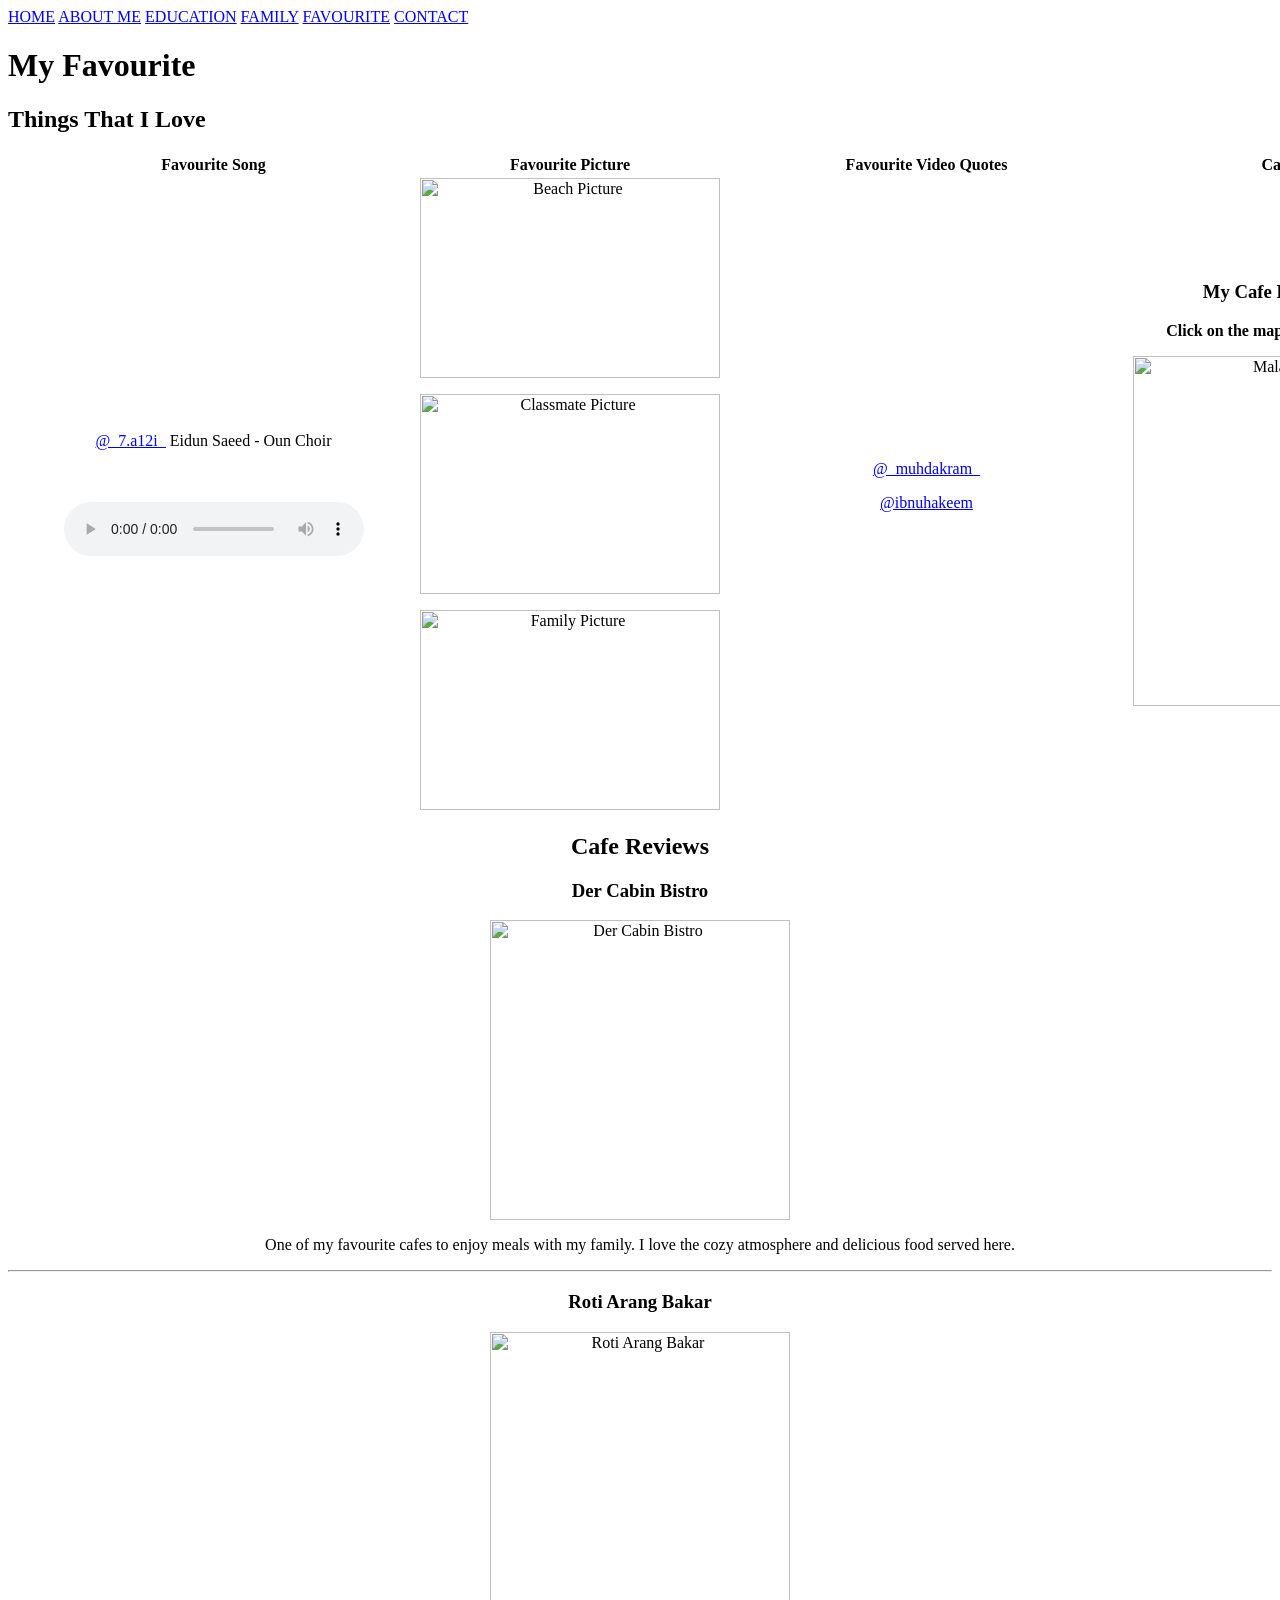
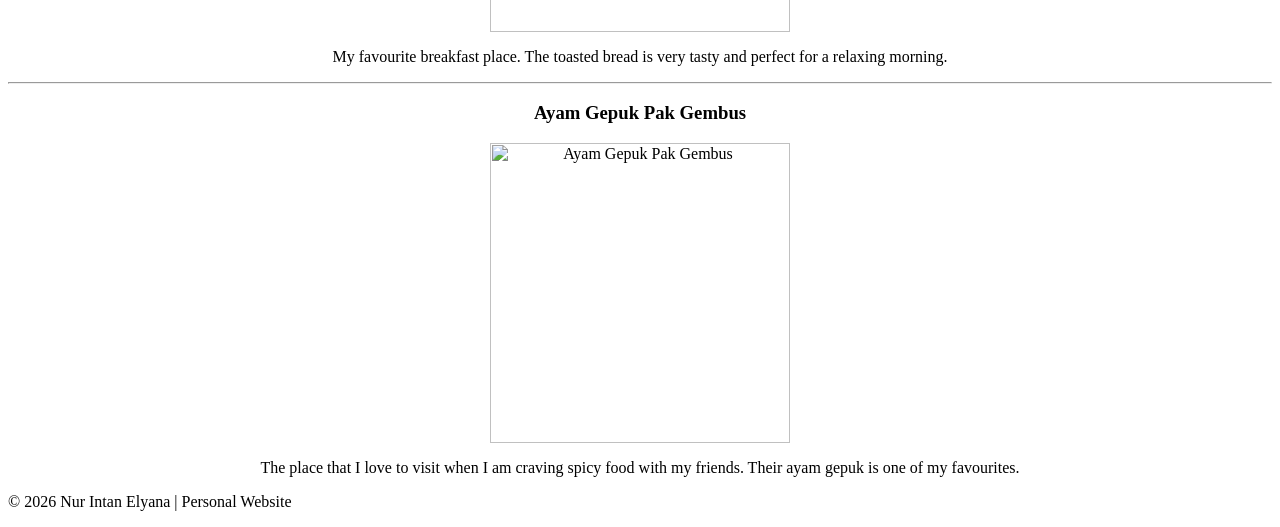
==== favourite.html @ ab770458 "Add files via upload" ====
<html>
<head>
  <title>My Favourite</title>
  <link rel="stylesheet" href="style.css">
</head>

<body>

  <!-- Menu -->
  <div class="menu-box">
    <div class="navbar">
      <a href="index.html">HOME</a>
      <a href="about_me.html">ABOUT ME</a>
      <a href="education.html">EDUCATION</a>
      <a href="myfamily.html">FAMILY</a>
      <a href="favourite.html" class="active">FAVOURITE</a>
      <a href="contact.html">CONTACT</a>
    </div>
  </div>

  <!-- Page Title -->
  <div class="hero-text">
    <h1>My Favourite</h1>
    <h2>Things That I Love</h2>
  </div>

  <!-- Favourite Table -->
  <table class="favourite-table">
    <tr>
      <th>Favourite Song</th>
      <th>Favourite Picture</th>
      <th>Favourite Video Quotes</th>
      <th>Cafe Hunting</th>
    </tr>

    <tr>
      <!-- Favourite Song -->
      <td align="center">
        <blockquote class="tiktok-embed"
          cite="https://www.tiktok.com/@_7.a12i_/video/7645499612014382343"
          data-video-id="7645499612014382343"
          style="max-width: 605px; min-width: 325px;">
          <section>
            <a target="_blank" title="@_7.a12i_" href="https://www.tiktok.com/@_7.a12i_?refer=embed">@_7.a12i_</a>
            Eidun Saeed - Oun Choir
          </section>
        </blockquote>
        <script async src="https://www.tiktok.com/embed.js"></script>

        <br><br>

        <audio controls>
          <source src="audio/traveler.mp3" type="audio/mpeg">
          Your browser does not support the audio element.
        </audio>
      </td>

      <!-- Favourite Picture -->
      <td align="center">
        <img src="images/pantai.jpeg" width="300" height="200" alt="Beach Picture">
        <p><img src="images/classmate.jpeg" width="300" height="200" alt="Classmate Picture"></p>
        <img src="images/family.jpeg" width="300" height="200" alt="Family Picture">
      </td>

      <!-- Favourite Video Quotes -->
      <td align="center">
        <blockquote class="tiktok-embed"
          cite="https://www.tiktok.com/@_muhdakram_/video/7528612399398554888"
          data-video-id="7528612399398554888"
          style="max-width: 605px; min-width: 325px;">
          <section>
            <a target="_blank" title="@_muhdakram_" href="https://www.tiktok.com/@_muhdakram_?refer=embed">@_muhdakram_</a>
          </section>
        </blockquote>
        <script async src="https://www.tiktok.com/embed.js"></script>

        <p>
          <blockquote class="tiktok-embed"
            cite="https://www.tiktok.com/@ibnuhakeem/video/7373988474178800903"
            data-video-id="7373988474178800903"
            style="max-width: 605px; min-width: 325px;">
            <section>
              <a target="_blank" title="@ibnuhakeem" href="https://www.tiktok.com/@ibnuhakeem?refer=embed">@ibnuhakeem</a>
            </section>
          </blockquote>
          <script async src="https://www.tiktok.com/embed.js"></script>
        </p>
      </td>

      <!-- Cafe Hunting with Image Map -->
      <td align="center">
        <h3>My Cafe Hunting Journey</h3>
        <p><b>Click on the map to visit the cafe website!</b></p>

        <img src="images/map.jpeg" alt="Malaysia Cafe Map" usemap="#cafe-map" width="350">

        <map name="cafe-map">
          <!-- Der Cabin Bistro -->
          <area target="_blank" alt="Der Cabin Bistro" title="Der Cabin Bistro" href="https://www.dercabin.com.my/" coords="304,158,299,166,305,173,301,180,294,182,290,188,293,196,291,202,291,209,287,215,295,226,301,231,307,236,315,236,323,242,338,252,352,263,371,274,383,286,390,304,399,296,415,290,425,287,438,287,447,288,447,279,449,269,465,278,471,288,479,294,481,284,478,268,471,256,465,244,459,224,449,205,442,189,431,176,430,160,421,180,401,174,351,164,333,150,325,142,316,134,308,136" shape="poly">

          <!-- Roti Arang Bakar -->
          <area target="_blank" alt="Roti Arang Bakar" title="Roti Arang Bakar" href="https://kedaiikanbakarnearme.my/roti-bakar-arang-fadzil-house/" coords="229,181,248,172,263,172,275,173,281,176,285,186,285,195,283,204,283,210,275,210,265,206,254,202,243,199" shape="poly">

          <!-- Ayam Gepuk Pak Gembus -->
          <area target="_blank" alt="Ayam Gepuk Pak Gembus" title="Ayam Gepuk Pak Gembus" href="https://ayamgepukpakgembus.com.my/outlets/" coords="139,64,162,59,182,68,188,80,188,94,186,109,175,114,167,110,160,105" shape="poly">
        </map>
      </td>
    </tr>
  </table>

  <!-- Cafe Review Section -->
  <div class="cafe-review" align="center">
    <h2>Cafe Reviews</h2>

    <h3>Der Cabin Bistro</h3>
    <img src="images/dercabin.jpeg" width="300" alt="Der Cabin Bistro">
    <p>One of my favourite cafes to enjoy meals with my family. I love the cozy atmosphere and delicious food served here.</p>

    <hr>

    <h3>Roti Arang Bakar</h3>
    <img src="images/rotirangbakar.jpeg" width="300" alt="Roti Arang Bakar">
    <p>My favourite breakfast place. The toasted bread is very tasty and perfect for a relaxing morning.</p>

    <hr>

    <h3>Ayam Gepuk Pak Gembus</h3>
    <img src="images/pakgembus.jpeg" width="300" alt="Ayam Gepuk Pak Gembus">
    <p>The place that I love to visit when I am craving spicy food with my friends. Their ayam gepuk is one of my favourites.</p>
  </div>

  <!-- Footer -->
  <footer>
    <p>© 2026 Nur Intan Elyana | Personal Website</p>
  </footer>

</body>
</html>
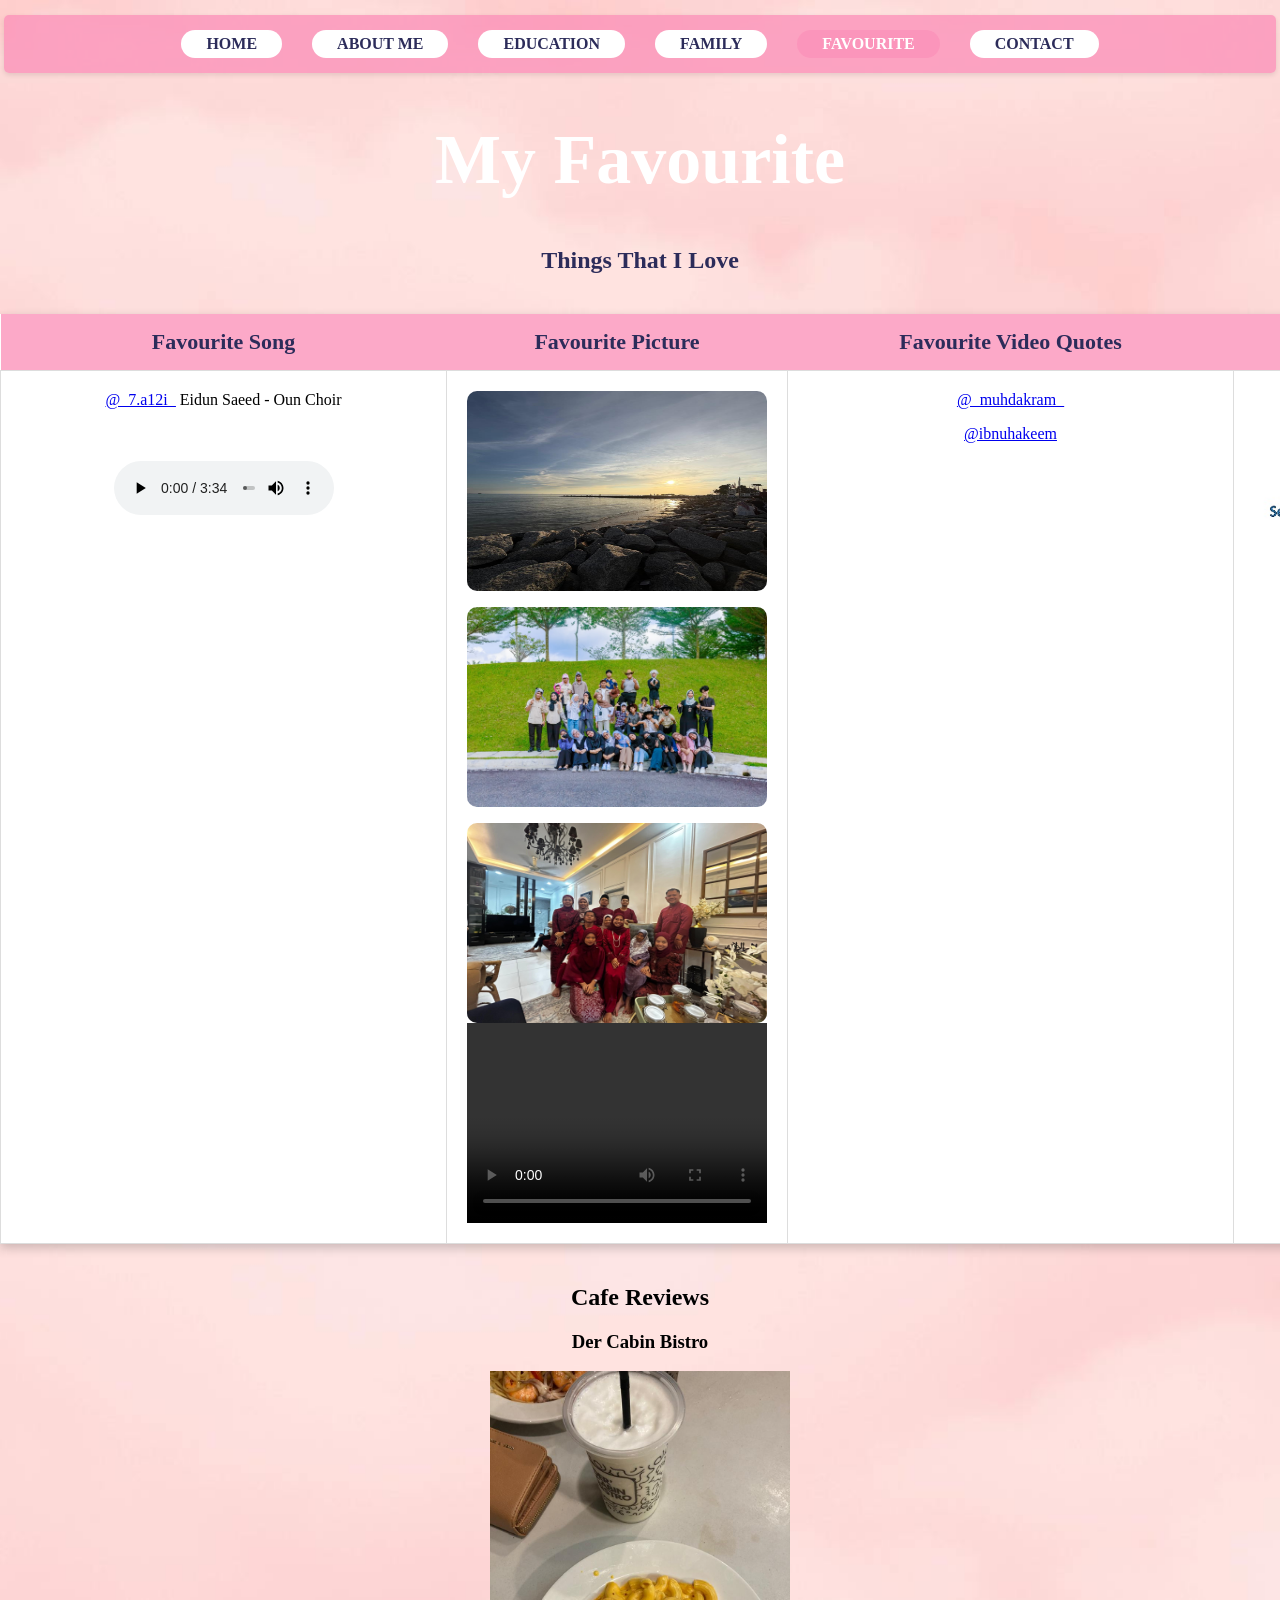
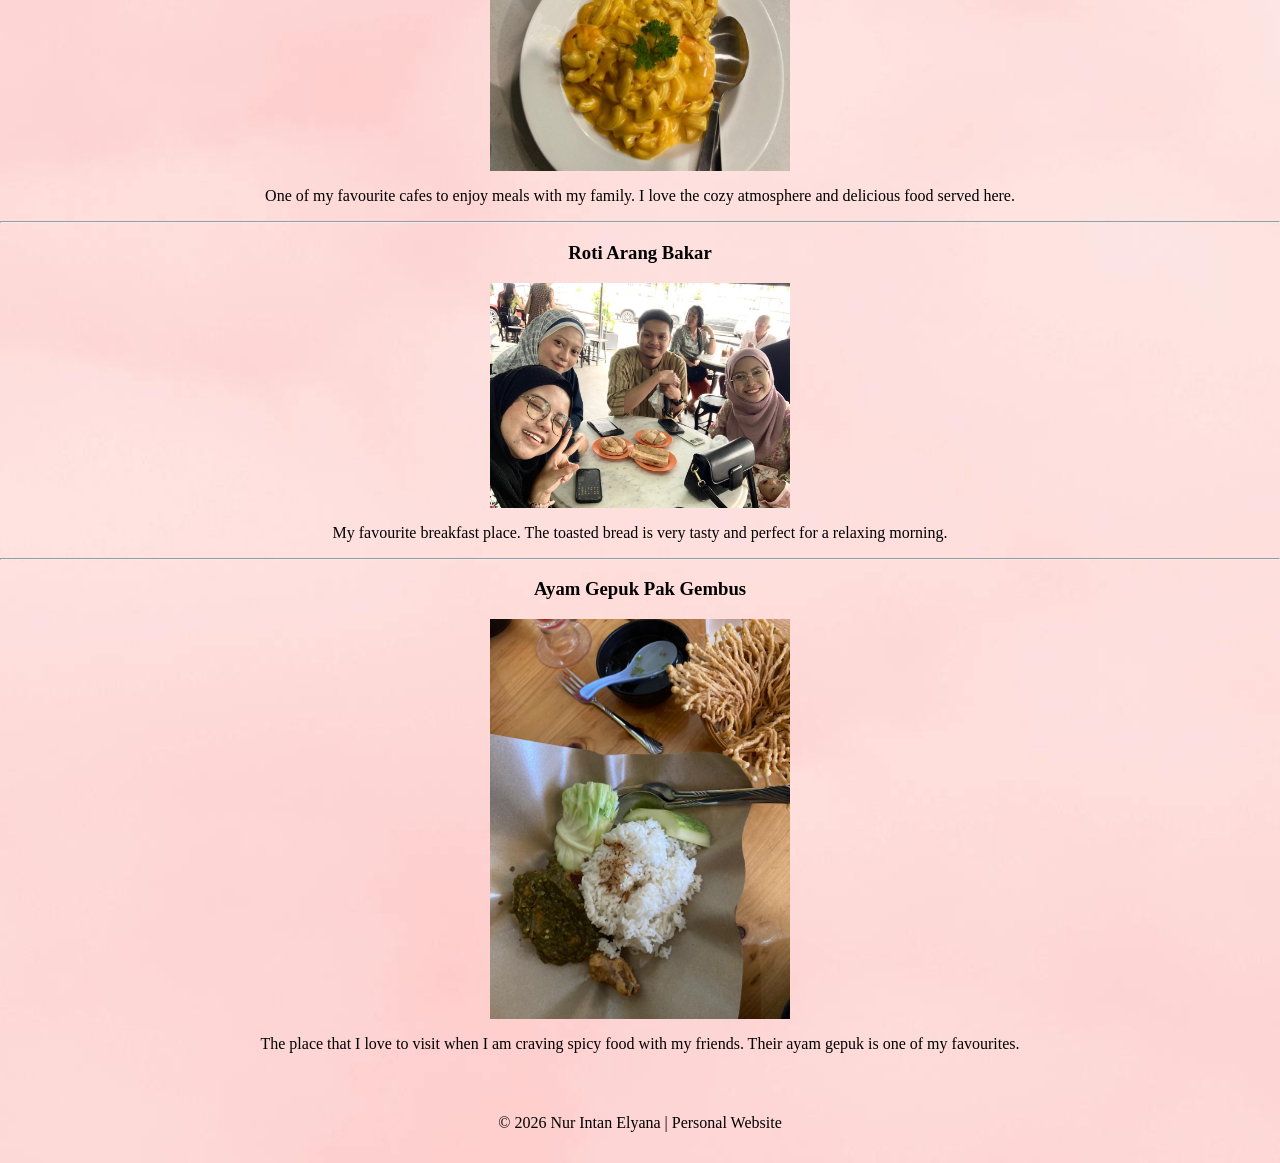
==== commit 5efeec4f: "favourite.html" ====
--- a/favourite.html
+++ b/favourite.html
@@ -60,6 +60,9 @@
         <img src="images/pantai.jpeg" width="300" height="200" alt="Beach Picture">
         <p><img src="images/classmate.jpeg" width="300" height="200" alt="Classmate Picture"></p>
         <img src="images/family.jpeg" width="300" height="200" alt="Family Picture">
+        <video width="300" height="200" controls autoplay mute loop>
+          <source src="video/friends.mp4" type="video/mp4">
+        </video>
       </td>
 
       <!-- Favourite Video Quotes -->
@@ -135,4 +138,4 @@
   </footer>
 
 </body>
-</html>+</html>
--- a/style.css
+++ b/style.css
@@ -0,0 +1,408 @@
+/* BODY */
+body{
+    margin:0;
+    background:url(images/background.jpg);
+    background-size:cover;
+    background-position:center;
+    font-family:Georgia, serif;
+}
+
+/* MENU */
+.menu-box{
+    margin:15px auto;
+    width:97%;
+    background:#fb92bac9;
+    padding:15px;
+    border-radius:5px;
+    box-shadow:0 2px 5px rgba(0,0,0,0.1);
+}
+
+.navbar{
+    display:flex;
+    justify-content:center;
+    gap:30px;
+    flex-wrap:wrap;
+}
+
+.navbar a{
+    text-decoration:none;
+    color:#2c2c5a;
+    font-weight:bold;
+    background:white;
+    padding:5px 25px;
+    border-radius:20px;
+    transition:0.3s;
+}
+
+.navbar a:hover{
+    transform:translateY(-2px);
+}
+
+.navbar a.active{
+    background:#fb92bac9;
+    color:white;
+}
+
+/* HERO */
+.hero{
+    width:90%;
+    margin:30px auto;
+    display:flex;
+    justify-content: space-between;
+    align-items: center;
+    gap:50px;
+}
+.hero-about_me{
+    width:90%;
+    margin:30px auto;
+    display:block;
+    justify-content: space-between;
+    align-items: center;
+    gap:50px;
+}
+
+.hero-text h1{
+    font-size:70px;
+    color:white;
+    text-align:center;
+}
+
+.hero-text h2{
+    text-align:center;
+    color:#2c2c5a;
+}
+
+.about_me-row {
+  display: flex;
+  flex-direction: space-between; 
+  gap: 50px;
+  margin-bottom: 50px;
+  align-items: center;
+}
+
+.about_me-text {
+  flex: 1;
+}
+
+.about_me-text p {
+  margin-bottom: 15px;
+  text-align: justify;
+  font-size: 16px;
+}
+
+.about_me-img-container {
+  flex: 1;
+  display: flex;
+  justify-content: center;
+  width:250px;
+}
+
+.about_me-img {
+  width: 100%;
+  max-width: 320px; 
+  height: auto;
+  border:3px solid #666;
+  box-shadow: 5px 5px 10px rgba(0,0,0,0.3);
+}
+
+.about_me-img2{
+    width:400px;
+    height:auto;
+}
+
+/*  IMAGE CARD */
+.card{
+    background: white;
+    padding:15px;
+    transform:rotate(5deg);
+    box-shadow: 0px 5px 15px rgba(0,0,0,0.4);
+    margin-left: auto;
+    margin-top: 25px;
+}
+.card:hover{
+    transform:translateY(-2px);
+}
+
+.hero-image img{
+  width:350px;
+  display:block;
+}
+
+
+/* GENERAL BOX */
+.education-box,
+.about_me-box,
+.family-box,
+.parents-box,
+.contact-box,
+.sibling-box{
+    background:white;
+    border-radius:15px;
+    box-shadow:0 4px 8px rgba(0,0,0,0.2);
+}
+
+/* CONTAINER */
+.education-container,
+.about_me-container,
+.contact-container,
+.family-container{
+    display:flex;
+    justify-content:center;
+    gap:30px;
+    flex-wrap:wrap;
+    margin-top:40px;
+    padding-bottom:50px;
+}
+
+/* EDUCATION */
+.education-box{
+    width:250px;
+    padding:20px;
+    text-align:center;
+}
+
+.education-box:hover{
+    transform:translateY(-8px);
+}
+
+.school-logo{
+    width:80px;
+    height:80px;
+    object-fit:cover;
+    border-radius:50%;
+    margin-bottom:10px;
+}
+
+/* ABOUT ME */
+.about_me-box{
+    width:250px;
+    padding:20px;
+    text-align:center;
+}
+
+.about_me-box ul,
+.contact-box ul,
+.education-box ul{
+    list-style-position:inside;
+    padding-left:0;
+    text-align:left;
+    display:inline-block;
+}
+
+/* PARENTS */
+.parents-section{
+    display:grid;
+    grid-template-columns:repeat(2,1fr);
+    gap:30px;
+    width:90%;
+    margin:40px auto;
+}
+
+.parents-box{
+    overflow:hidden;
+}
+
+.parents-box img{
+    width:100%;
+    height:350px;
+    object-fit:cover;
+}
+
+.parents-content{
+    padding:20px;
+}
+
+.parents-box:hover{
+    transform:translateY(-8px);
+}
+
+/* SIBLINGS */
+.sibling-section{
+    width:90%;
+    margin:40px auto;
+    display:grid;
+    grid-template-columns:repeat(3,1fr);
+    gap:30px;
+}
+
+.sibling-box{
+    position:relative;
+    overflow:hidden;
+}
+
+.sibling-box img{
+    width:100%;
+    height:350px;
+    object-fit:cover;
+}
+
+.sibling-content{
+    padding:20px;
+}
+
+.sibling-box:hover{
+    transform:translateY(-8px);
+}
+
+.number-badge{
+    position:absolute;
+    top:15px;
+    right:15px;
+    width:50px;
+    height:50px;
+    border-radius:50%;
+    background:#fb5d9b;
+    color:white;
+    display:flex;
+    justify-content:center;
+    align-items:center;
+    font-weight:bold;
+}
+
+/* CONTACT TABLE */
+.contact-table-container{
+    width:90%;
+    margin:40px auto;
+    display:flex;
+    justify-content:center;
+}
+
+.contact-table{
+    width:80%;
+    background:white;
+    border-collapse:collapse;
+}
+
+.contact-table, .contact-table th, .contact-table td{
+    border:1px solid #ddd;
+}
+
+.contact-table th{
+    background: #fb92bac9;
+    padding:15px;
+}
+
+.contact-table td{
+    padding:15px;
+}
+
+.contact-table td img{
+    width:30px;
+    vertical-align: middle;
+    margin-right:10px;
+    transition:0.3s;
+}
+
+.contact-table td img:hover{
+    opacity:0.7;
+    transform: scale(1.1);
+}
+.contact-table tr:hover{
+    background:#ffe4ef;
+}
+
+.contact-table a{
+    text-decoration:none;
+    color:#fb5d9b;
+    font-weight:bold;
+}
+
+.contact-table a:hover{
+    text-decoration:underline;
+}
+
+/* FAVOURITE TABLE */
+.favourite-table{
+    width:90%;
+    margin:40px auto;
+    border-collapse:collapse;
+    background:white;
+    box-shadow:0 4px 10px rgba(0,0,0,0.2);
+}
+
+.favourite-table th{
+    background:#fb92bac9;
+    color:#2c2c5a;
+    padding:15px;
+    font-size:22px;
+}
+
+.favourite-table td{
+    padding:20px;
+    border:1px solid #ddd;
+    vertical-align:top;
+    text-align:center;
+}
+
+.favourite-table tr:hover{
+    background:#ffe4ef;
+}
+
+.favourite-table img{
+    border-radius:10px;
+}
+
+.favourite-table audio{
+    width:220px;
+}
+
+/* CAFE REVIEW SECTION */
+.cafe-review-section{
+    width:90%;
+    margin:50px auto;
+    display:flex;
+    flex-direction:column;
+    gap:30px;
+}
+
+.cafe-review-card{
+    background:white;
+    border-radius:15px;
+    box-shadow:0 4px 10px rgba(0,0,0,0.2);
+    padding:25px;
+    text-align:center;
+}
+
+.cafe-review-card h2{
+    color:#2c2c5a;
+    margin-bottom:15px;
+}
+
+.cafe-review-card img{
+    width:300px;
+    max-width:100%;
+    border-radius:12px;
+    margin-bottom:15px;
+}
+
+.cafe-review-card p{
+    max-width:700px;
+    margin:0 auto;
+    line-height:1.6;
+}
+
+footer{
+    text-align:center;
+    padding:15px;
+    margin-top:30px;
+}
+/* RESPONSIVE */
+@media(max-width:768px){
+
+    .hero-text h1{
+        font-size:45px;
+    }
+
+    .parents-section{
+        grid-template-columns:1fr;
+    }
+
+    .sibling-section{
+        grid-template-columns:1fr;
+    }
+
+  .about_me-row {
+    flex-direction:column;
+    text-align: center; 
+  }
+}
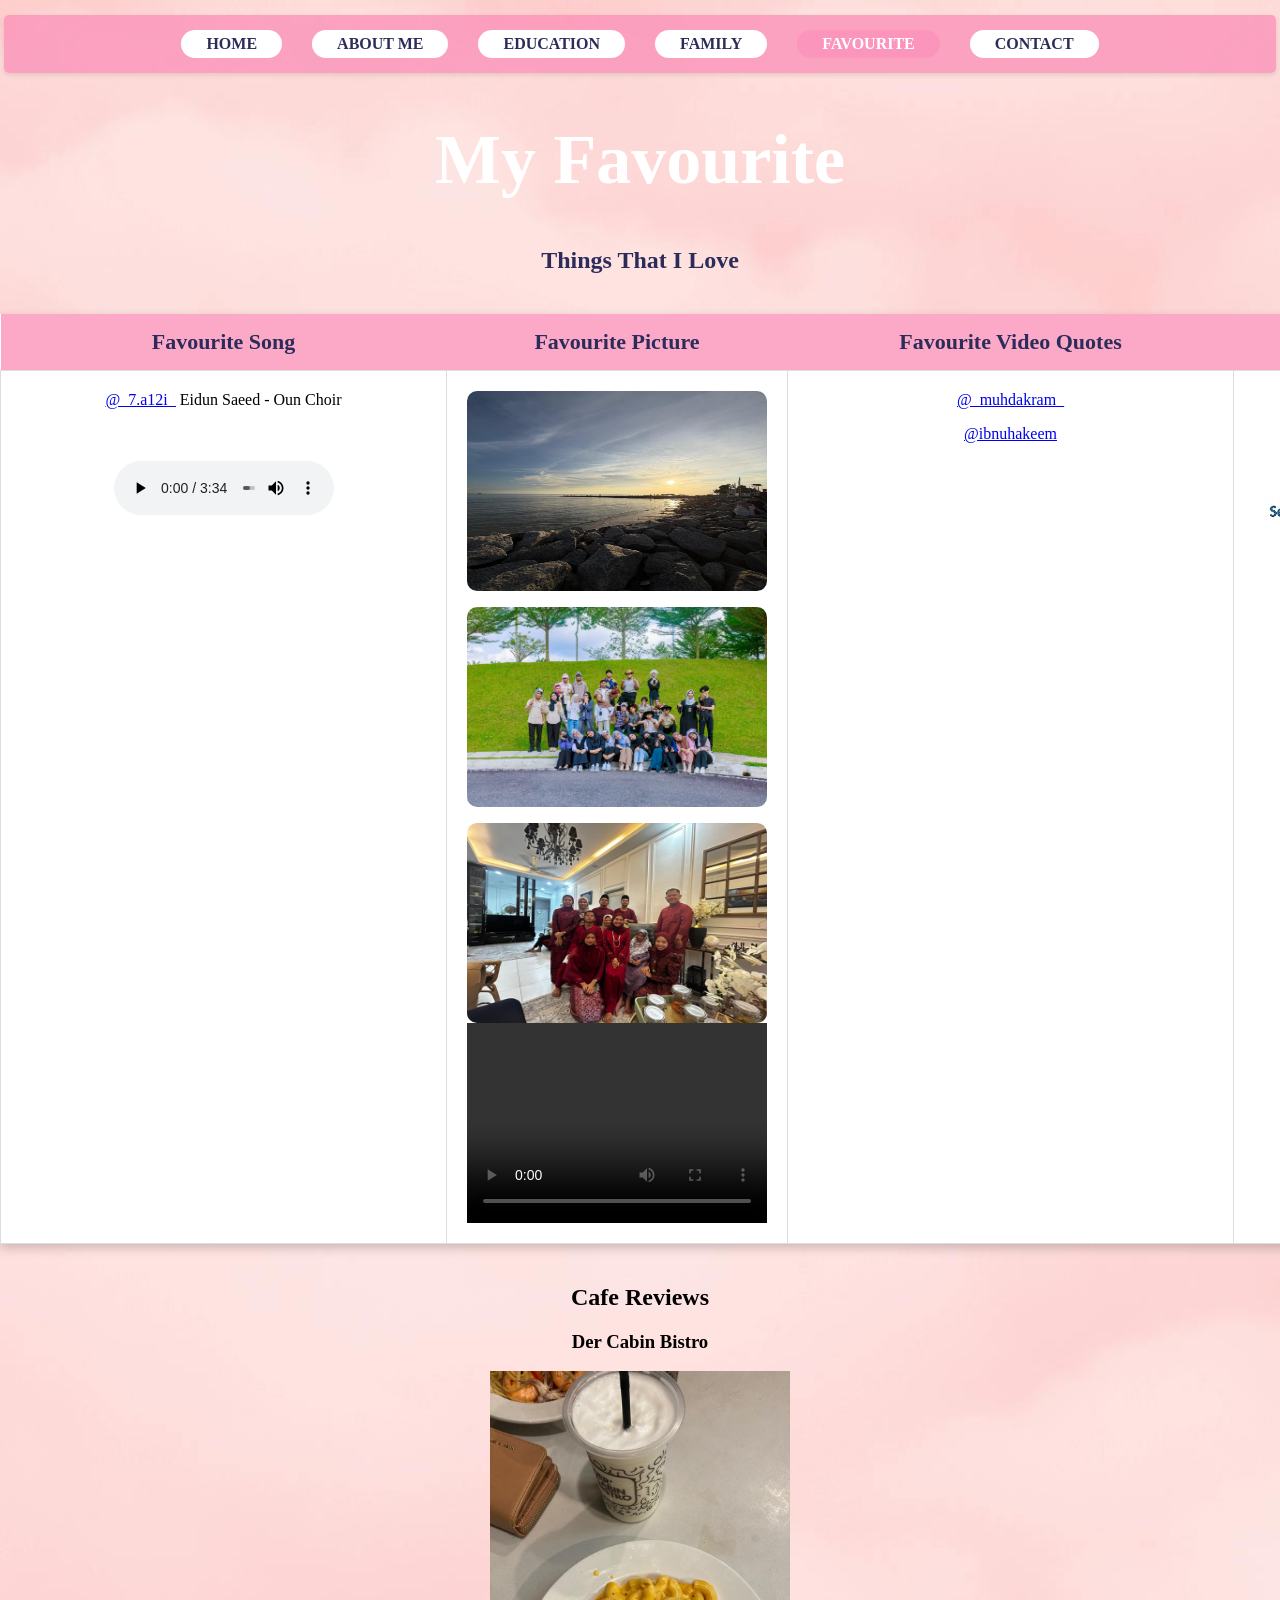
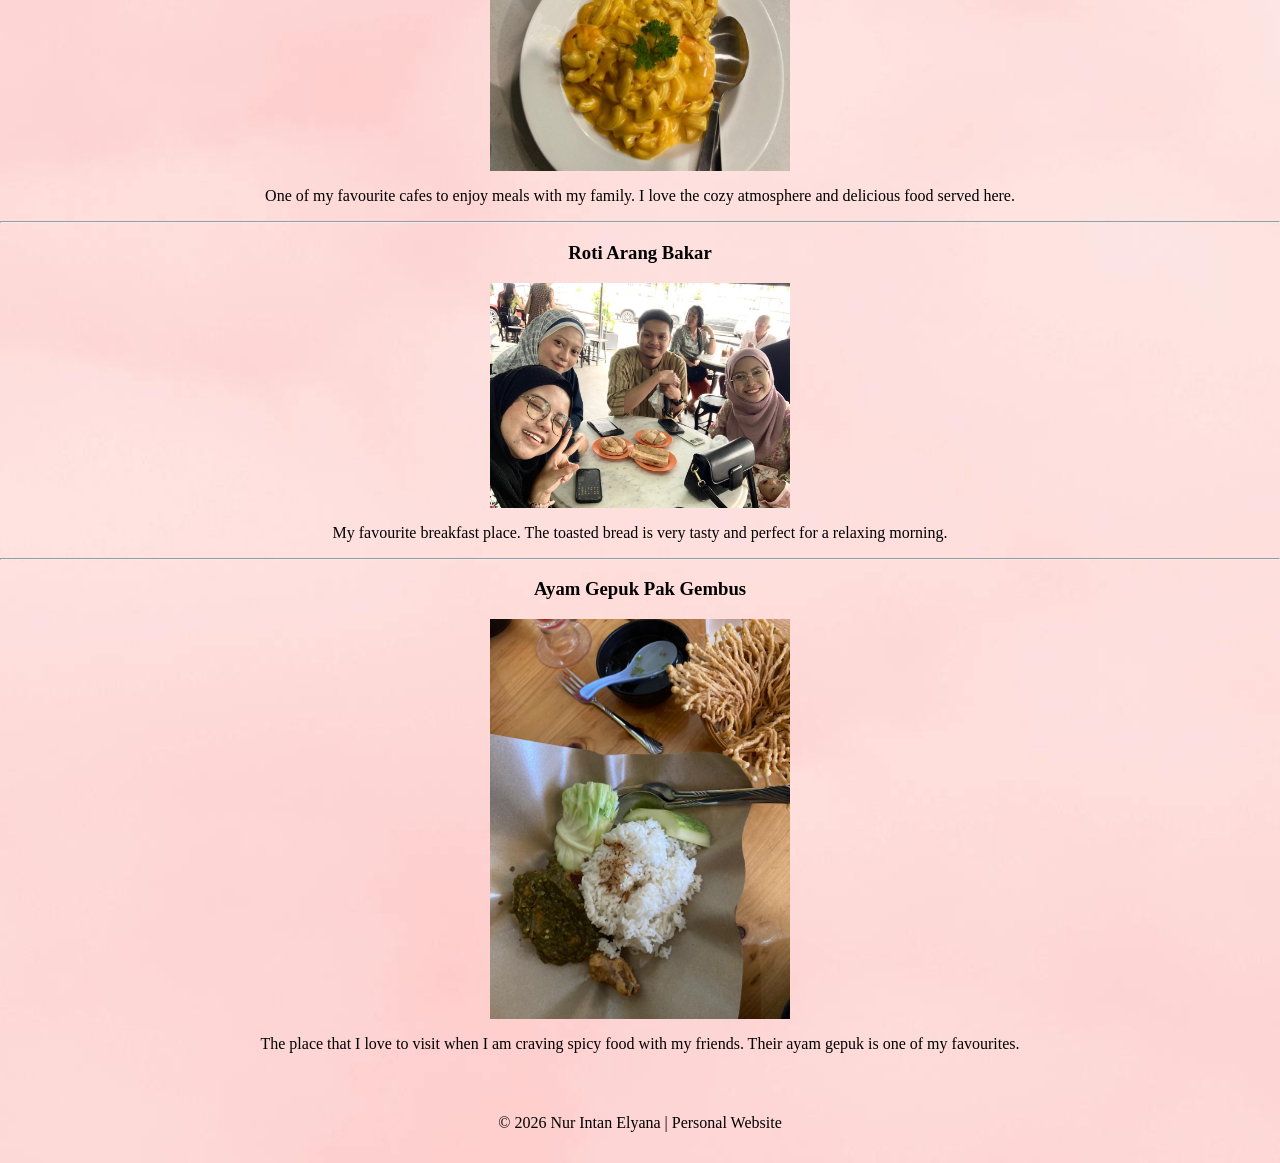
==== commit 1ba03259: "favourite.html" ====
--- a/favourite.html
+++ b/favourite.html
@@ -60,7 +60,7 @@
         <img src="images/pantai.jpeg" width="300" height="200" alt="Beach Picture">
         <p><img src="images/classmate.jpeg" width="300" height="200" alt="Classmate Picture"></p>
         <img src="images/family.jpeg" width="300" height="200" alt="Family Picture">
-        <video width="300" height="200" controls autoplay mute loop>
+        <video width="300" height="200" controls>
           <source src="video/friends.mp4" type="video/mp4">
         </video>
       </td>
